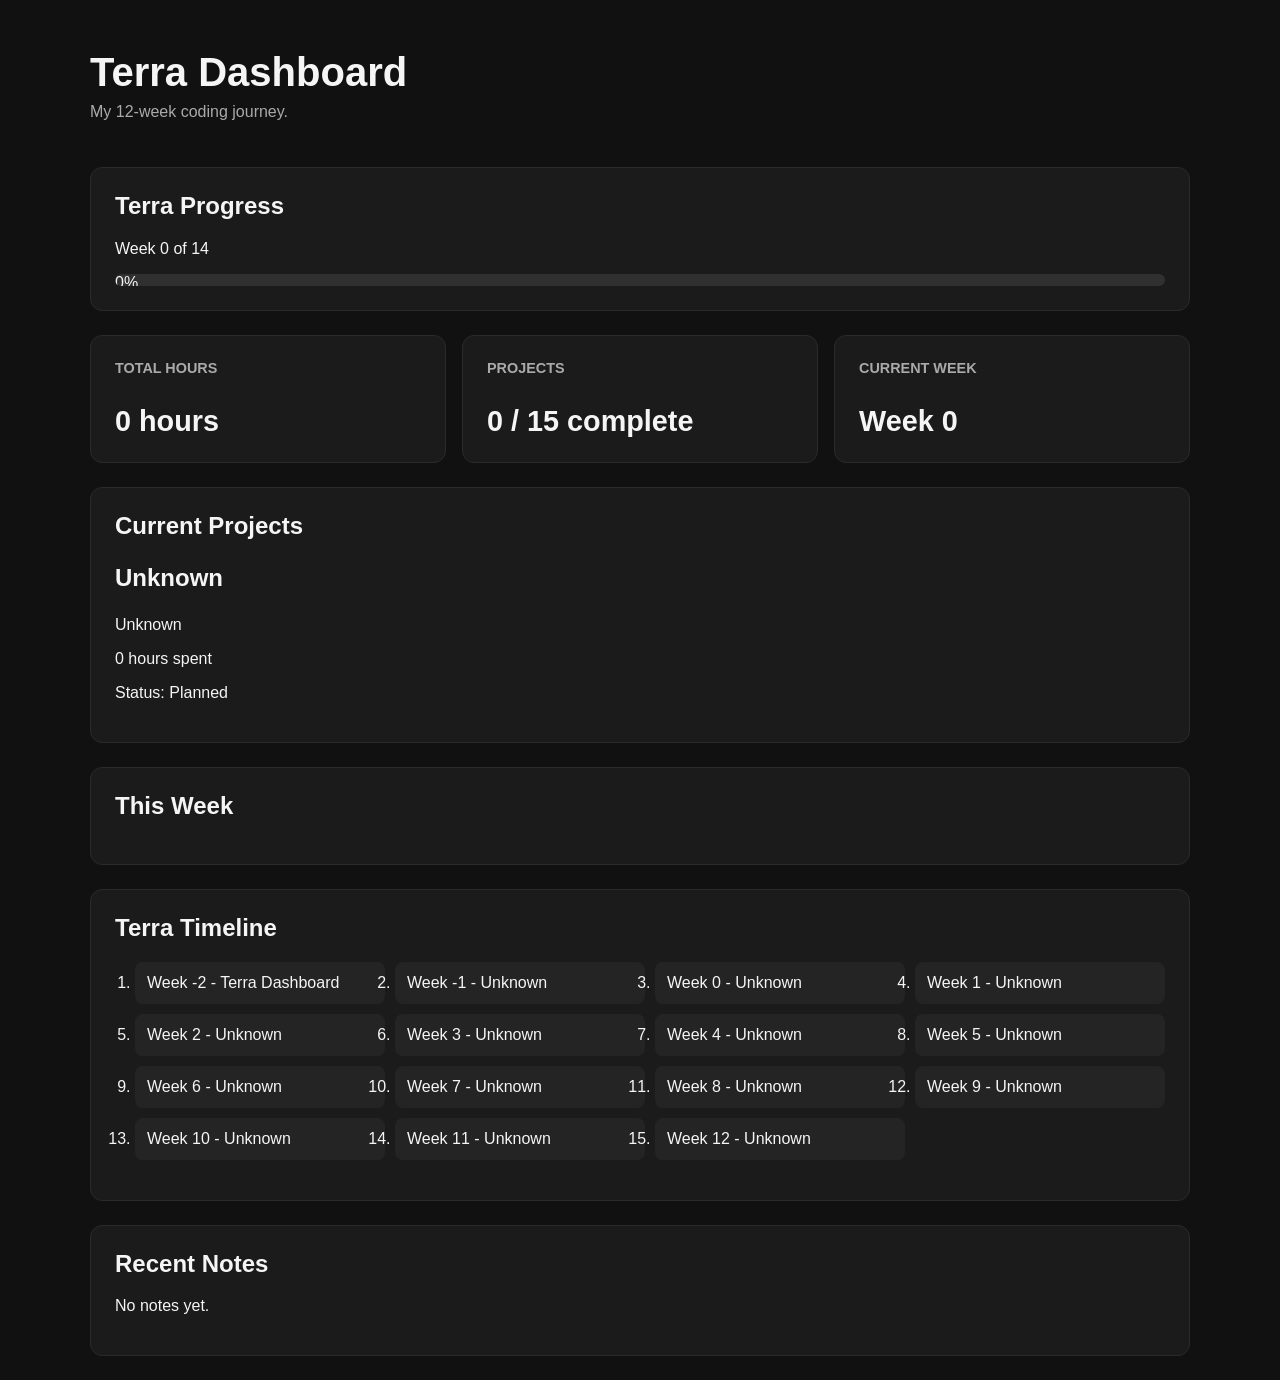
==== index.html @ 198e219d "Created basic skeleton and html, as well as started the js logic in order to display aggregated data" ====
<!DOCTYPE html>
<html lang="en">
<head>
    <meta charset="UTF-8">
    <meta name="viewport" content="width=device-width, initial-scale=1.0">
    
    <title>Terra Dashboard</title>

    <link rel="stylesheet" href="css/style.css">
</head>

<body>

    <header>
        <h1>Terra Dashboard</h1>
        <p>My 12-week coding journey.</p>
    </header>

    <main>

        <section id="progress">
            <h2>Terra Progress</h2>
            <p>Week 0 of 12</p>

            <div>
                <span>0%</span>
            </div>
        </section>

        <section id="overview">

            <div>
                <h2>Total Hours</h2>
                <p id="total-hours"></p>
            </div>

            <div>
                <h2>Projects</h2>
                <p id="project-count"></p>
            </div>

            <div>
                <h2>Current Week</h2>
                <p id="current-week"></p>
            </div>
        </section>

        <section id="current-project">
            <h2>Current Projects</h2>

            <h3>Terra Dashboard</h3>

            <p>
                Build a personal dashboard to track my Terra journey.
            </p>

            <p>0 hours spent</p>

            <p>Status: In Progress</p>
        </section>

        <section id="goals">
            <h2>This Week</h2>

            <ul>
                <li>Build the dashboard</li>
                <li>Track Terra projects</li>
                <li>Integrate the Github API</li>
                <li>Integrate Hackatime API</li>
            </ul>
        </section>

        <section id="timeline">
            <h2>Terra Timeline</h2>

            <ol id="timeline-list"></ol>
        </section>

        <section id="notes">
            <h2>Recent Notes</h2>

            <p id="notes-content"></p>
        </section>
    </main>

    <script src="js/data.js"></script>
    <script src="js/app.js"></script>
</body>
</html>
---- css/style.css ----
/* ---- Base Styling ---- */

* {
    box-sizing: border-box;
}

body {
    margin: 0;
    font-family: Arial, sans-serif;
    background: #111111;
    color: #f5f5f5;
}

main, header {
    width: min(1100px, 90%);
    margin: 0 auto;
}

/* ---- Header Styling ---- */

header {
    padding: 50px 0 30px;
}

header h1 {
    margin: 0;
    font-size: 2.5rem;
}

header p {
    margin-top: 8px;
    color: #aaaaaa;
}

/* ---- Section Styling ---- */

section {
    margin-bottom: 24px;
    padding: 24px;
    background: #1b1b1b;
    border: 1px solid #2a2a2a;
    border-radius: 12px;
}

section h2 {
    margin-top: 0;
}

/* ---- Progress Section Styling ---- */

#progress > div {
    height: 12px;
    background: #303030;
    border-radius: 999px;
    overflow: hidden;
}

#progress span {
    display: block;
    width: 0%;
    height: 100%;
    background: #f5f5f5;
}

/* ---- Overview Section Styling ---- */

#overview {
    display: grid;
    grid-template-columns: repeat(3, 1fr);
    gap: 16px;
    background: transparent;
    border: none;
    padding: 0;
}

#overview > div {
    padding: 24px;
    background: #1b1b1b;
    border: 1px solid #2a2a2a;
    border-radius: 12px;
}

#overview h2 {
    font-size: 0.9rem;
    color: #aaaaaa;
    text-transform: uppercase;
}

#overview p {
    margin-bottom: 0;
    font-size: 1.8rem;
    font-weight: bold;
}

/* ---- Current Project Section Styling ---- */

#current-project h3 {
    font-size: 1.5rem;
}

/* ---- Goals Section Styling ---- */

#goals li {
    margin-bottom: 10px;
}

/* ---- Timeline Section Styling ---- */

#timeline ol {
    display: grid;
    grid-template-columns: repeat(4, 1fr);
    gap: 10px;
    padding-left: 20px;
}

#timeline li {
    padding: 12px;
    background: #242424;
    border-radius: 8px;
}

/* ---- Mobile ---- */

@media (max-width: 700px) {

    header {
        padding-top: 30px;
    }

    header h1 {
        font-size: 2rem;
    }

    #overview {
        grid-template-columns: 1fr;
    }

    #timeline ol {
        grid-template-columns: 1fr;
    }
}
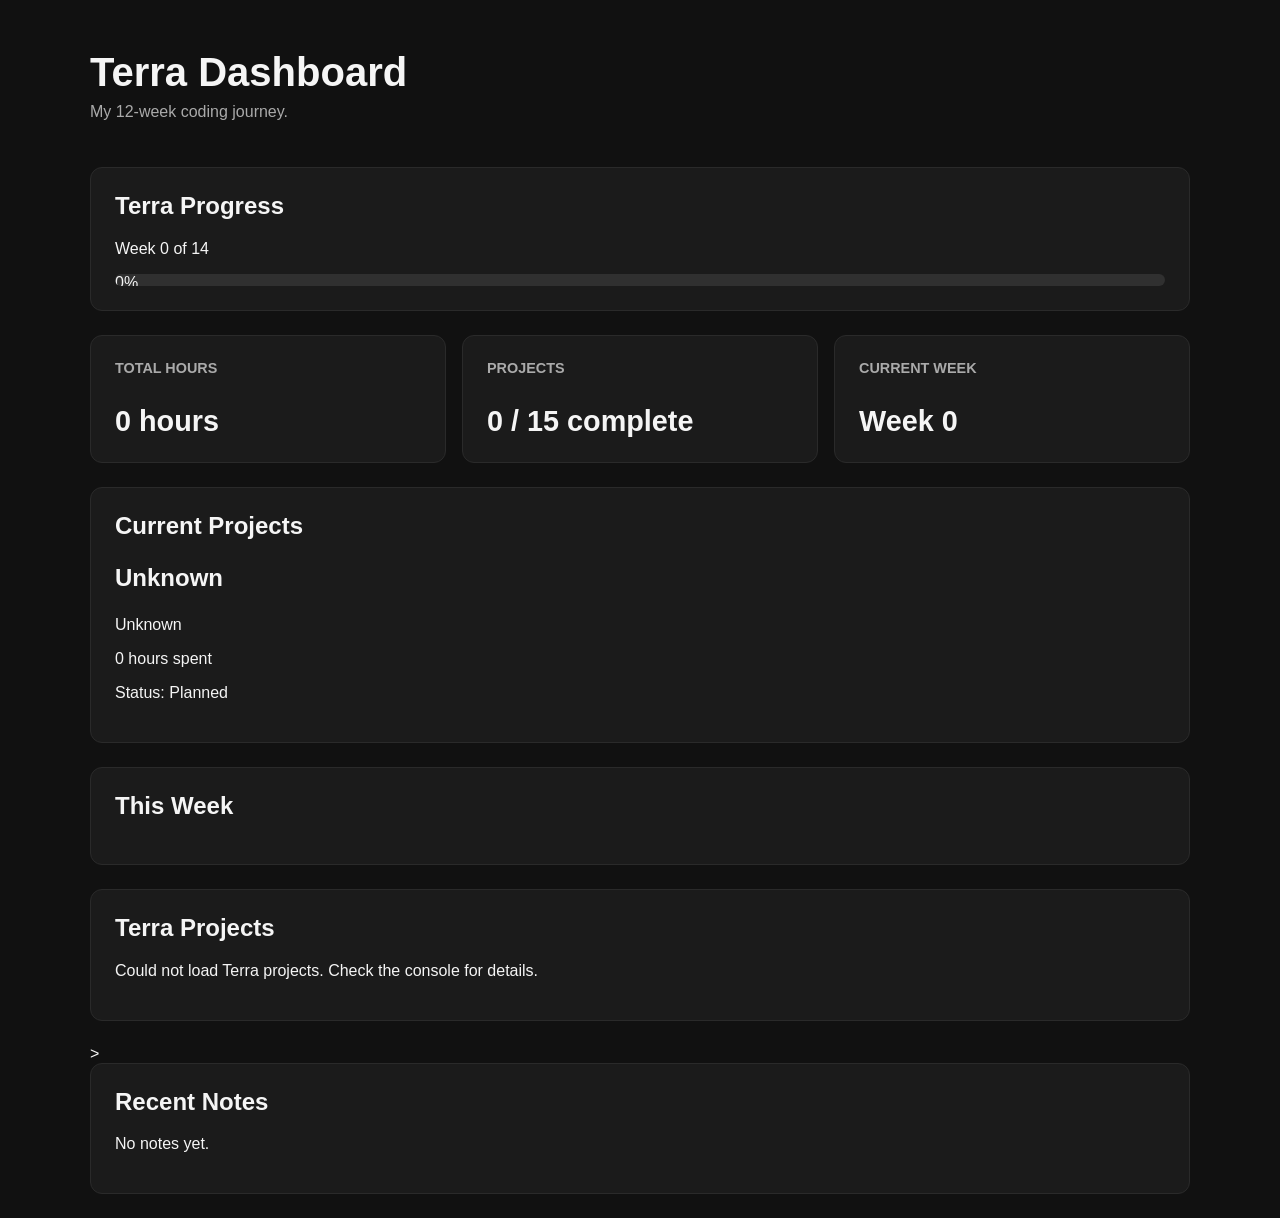
==== commit 83cdbfd2: "Github API integration, fetching and displaying all Terra projects" ====
--- a/index.html
+++ b/index.html
@@ -70,11 +70,13 @@
             </ul>
         </section>
 
-        <section id="timeline">
-            <h2>Terra Timeline</h2>
+        <section id="project-list">
+            <h2>Terra Projects</h2>
 
-            <ol id="timeline-list"></ol>
-        </section>
+            <p id="projects-list-status">Loading projects...</p>
+
+            <div id="projects-container"></div>
+        </section>>
 
         <section id="notes">
             <h2>Recent Notes</h2>
@@ -84,6 +86,7 @@
     </main>
 
     <script src="js/data.js"></script>
+    <script src="js/terra.js"></script>
     <script src="js/app.js"></script>
 </body>
 </html>
--- a/css/style.css
+++ b/css/style.css
@@ -106,17 +106,18 @@
 
 /* ---- Timeline Section Styling ---- */
 
-#timeline ol {
-    display: grid;
-    grid-template-columns: repeat(4, 1fr);
-    gap: 10px;
-    padding-left: 20px;
+.project-card h3 {
+    margin-top: 0;
 }
 
-#timeline li {
-    padding: 12px;
-    background: #242424;
-    border-radius: 8px;
+.project-card a {
+    color: #e4c56a;
+}
+
+@media (max-width: 700px) {
+    #projects-container {
+        grid-template-columns: 1fr;
+    }
 }
 
 /* ---- Mobile ---- */
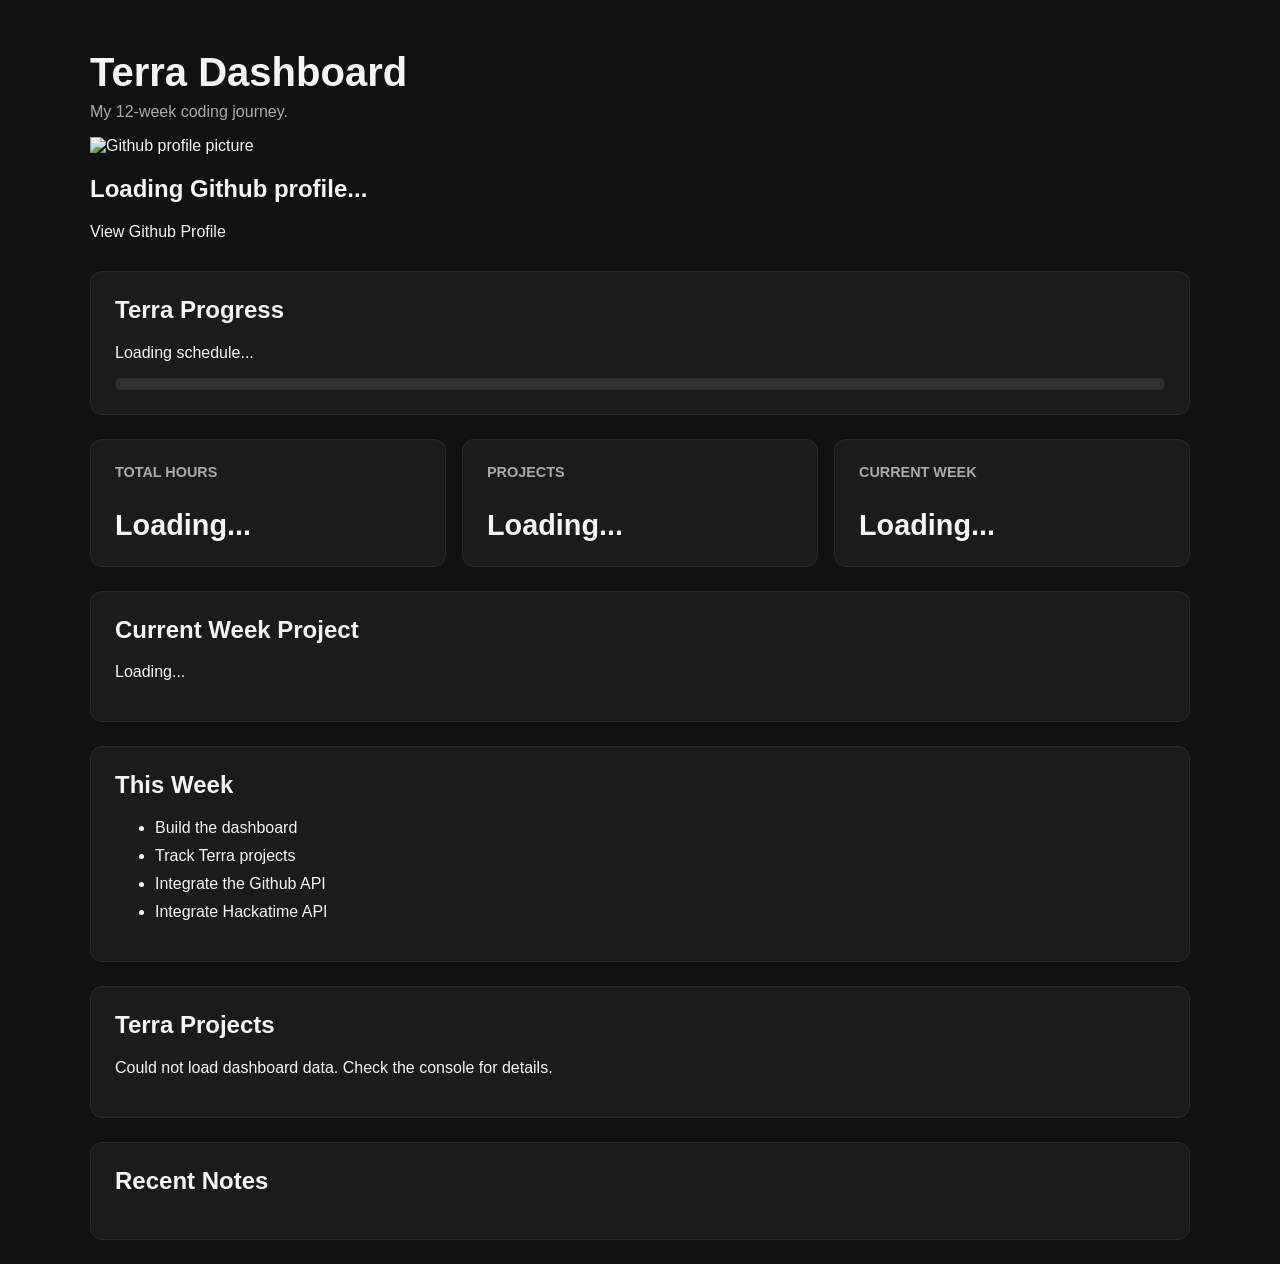
==== commit 175e62a1: "Updated status flag in terra.json" ====
--- a/index.html
+++ b/index.html
@@ -14,49 +14,53 @@
     <header>
         <h1>Terra Dashboard</h1>
         <p>My 12-week coding journey.</p>
+
+        <div id="github-profile">
+            <img id="profile-avatar" alt="Github profile picture">
+
+            <div>
+                <h2 id="profile-name">Loading Github profile...</h2>
+                <p id="profile-bio"></p>
+
+                <a id="profile-link" target="_blank" rel="noopener noreferrer">View Github Profile</a>
+            </div>
+        </div>
     </header>
 
     <main>
 
         <section id="progress">
             <h2>Terra Progress</h2>
-            <p>Week 0 of 12</p>
+            <p id="progress-label">Loading schedule...</p>
 
-            <div>
-                <span>0%</span>
+            <div class="progress-track">
+                <div id=""progress-bar" class=""progress-fill"></div>
             </div>
         </section>
 
         <section id="overview">
-
             <div>
                 <h2>Total Hours</h2>
-                <p id="total-hours"></p>
+                <p id="total-hours">Loading...</p>
             </div>
 
             <div>
                 <h2>Projects</h2>
-                <p id="project-count"></p>
+                <p id="project-count">Loading...</p>
             </div>
 
             <div>
                 <h2>Current Week</h2>
-                <p id="current-week"></p>
+                <p id="current-week">Loading...</p>
             </div>
         </section>
 
         <section id="current-project">
-            <h2>Current Projects</h2>
+            <h2>Current Week Project</h2>
 
-            <h3>Terra Dashboard</h3>
+            <p id="current-week-label">Loading...</p>
 
-            <p>
-                Build a personal dashboard to track my Terra journey.
-            </p>
-
-            <p>0 hours spent</p>
-
-            <p>Status: In Progress</p>
+            <div id="current-week-project"></div>
         </section>
 
         <section id="goals">
@@ -73,10 +77,10 @@
         <section id="project-list">
             <h2>Terra Projects</h2>
 
-            <p id="projects-list-status">Loading projects...</p>
+            <p id="project-list-status">Loading projects...</p>
 
             <div id="projects-container"></div>
-        </section>>
+        </section>
 
         <section id="notes">
             <h2>Recent Notes</h2>
@@ -87,6 +91,7 @@
 
     <script src="js/data.js"></script>
     <script src="js/terra.js"></script>
+    <script src="js/config.js"></script>
     <script src="js/app.js"></script>
 </body>
 </html>
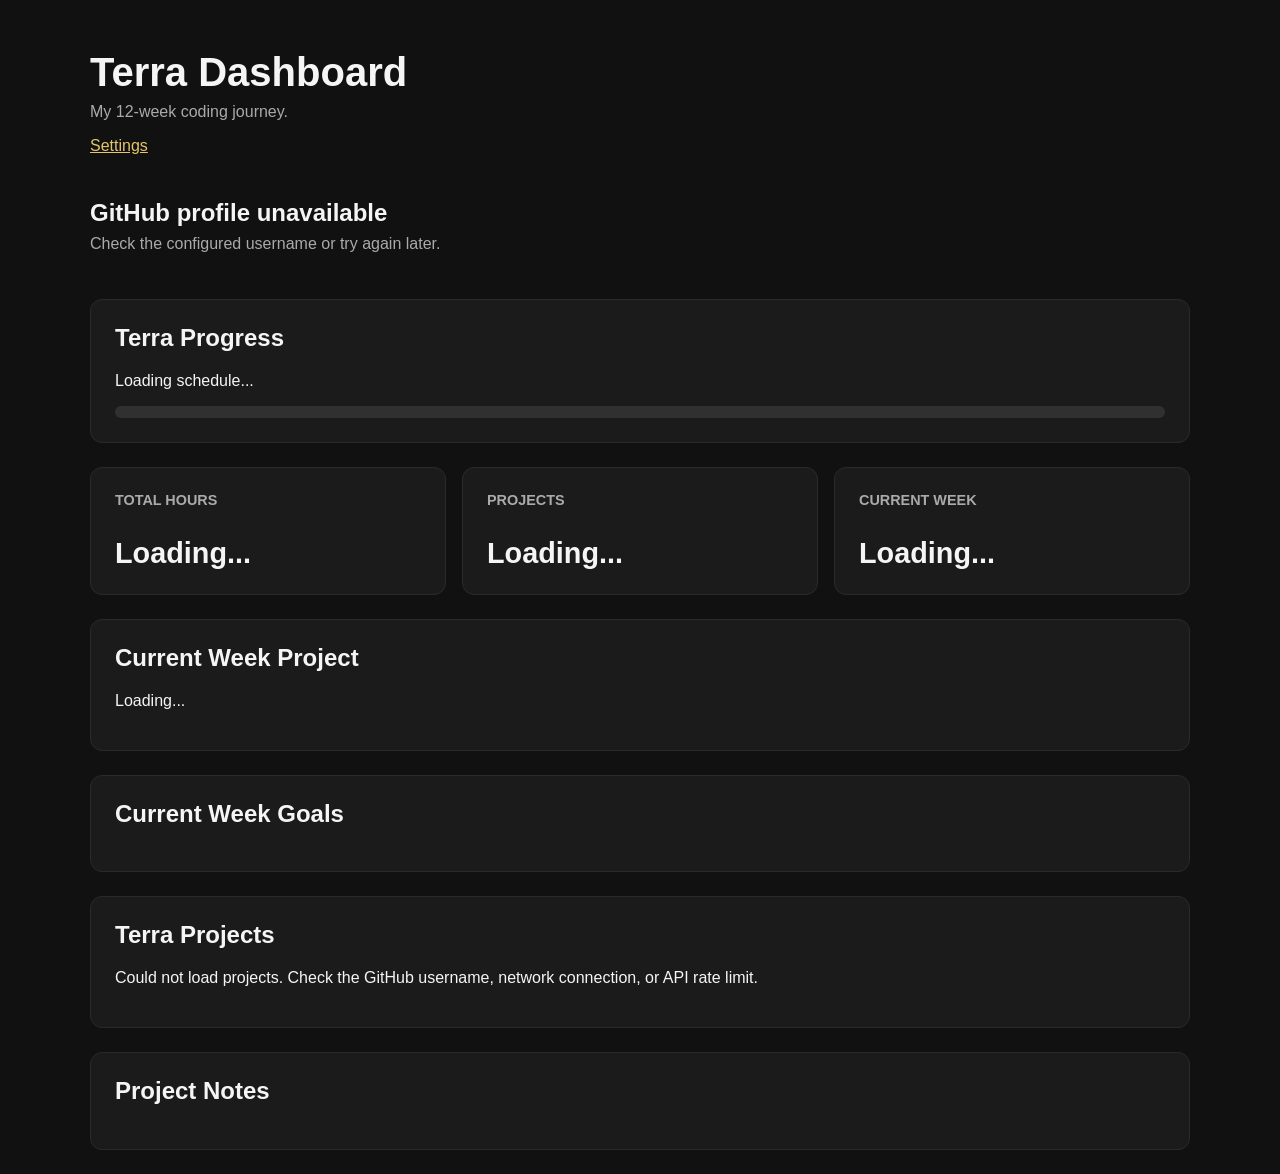
==== commit 618dfa48: "Final stylistic edits, wrap ups, etc" ====
--- a/index.html
+++ b/index.html
@@ -14,6 +14,10 @@
     <header>
         <h1>Terra Dashboard</h1>
         <p>My 12-week coding journey.</p>
+
+        <nav>
+            <a href="settings.html">Settings</a>
+        </nav>
 
         <div id="github-profile">
             <img id="profile-avatar" alt="Github profile picture">
@@ -34,7 +38,7 @@
             <p id="progress-label">Loading schedule...</p>
 
             <div class="progress-track">
-                <div id=""progress-bar" class=""progress-fill"></div>
+                <div id="progress-bar" class="progress-fill"></div>
             </div>
         </section>
 
@@ -64,14 +68,8 @@
         </section>
 
         <section id="goals">
-            <h2>This Week</h2>
-
-            <ul>
-                <li>Build the dashboard</li>
-                <li>Track Terra projects</li>
-                <li>Integrate the Github API</li>
-                <li>Integrate Hackatime API</li>
-            </ul>
+            <h2>Current Week Goals</h2>
+            <ul id="goals-list"></ul>
         </section>
 
         <section id="project-list">
@@ -83,13 +81,11 @@
         </section>
 
         <section id="notes">
-            <h2>Recent Notes</h2>
-
-            <p id="notes-content"></p>
+            <h2>Project Notes</h2>
+            <div id="notes-content"></div>
         </section>
     </main>
 
-    <script src="js/data.js"></script>
     <script src="js/terra.js"></script>
     <script src="js/config.js"></script>
     <script src="js/app.js"></script>
--- a/css/style.css
+++ b/css/style.css
@@ -139,4 +139,143 @@
     #timeline ol {
         grid-template-columns: 1fr;
     }
-}+}
+
+
+/* Navigation */
+nav {
+    margin-top: 16px;
+}
+
+a {
+    color: #e4c56a;
+}
+
+a:focus-visible,
+button:focus-visible,
+input:focus-visible,
+select:focus-visible {
+    outline: 2px solid #e4c56a;
+    outline-offset: 3px;
+}
+
+/* GitHub profile */
+#github-profile {
+    display: flex;
+    align-items: center;
+    gap: 20px;
+    margin-top: 24px;
+}
+
+#profile-avatar {
+    width: 88px;
+    height: 88px;
+    border-radius: 50%;
+    object-fit: cover;
+    background: #303030;
+}
+
+#profile-name {
+    margin-bottom: 8px;
+}
+
+/* Progress bar */
+.progress-track {
+    width: 100%;
+    height: 12px;
+    background: #303030;
+    border-radius: 999px;
+    overflow: hidden;
+}
+
+.progress-fill {
+    width: 0;
+    height: 100%;
+    background: #e4c56a;
+    transition: width 250ms ease;
+}
+
+/* Project cards */
+#projects-container {
+    display: grid;
+    grid-template-columns: repeat(auto-fit, minmax(240px, 1fr));
+    gap: 16px;
+}
+
+.project-card {
+    min-width: 0;
+    padding: 20px;
+    background: #222222;
+    border: 1px solid #363636;
+    border-radius: 10px;
+}
+
+.project-card p {
+    line-height: 1.5;
+    overflow-wrap: anywhere;
+}
+
+.project-card a {
+    display: inline-block;
+    margin-top: 8px;
+}
+
+/* Settings form */
+#settings-form label {
+    display: block;
+    margin: 18px 0 8px;
+}
+
+#settings-form input,
+#settings-form select {
+    display: block;
+    width: 100%;
+    max-width: 480px;
+    padding: 11px;
+    border: 1px solid #555555;
+    border-radius: 6px;
+    background: #111111;
+    color: #f5f5f5;
+    font: inherit;
+}
+
+#settings-form button {
+    padding: 12px 18px;
+    border: 0;
+    border-radius: 6px;
+    background: #e4c56a;
+    color: #111111;
+    font: inherit;
+    font-weight: bold;
+    cursor: pointer;
+}
+
+#settings-status {
+    min-height: 1.5em;
+}
+
+@media (max-width: 700px) {
+    #github-profile {
+        align-items: flex-start;
+        gap: 14px;
+    }
+
+    #profile-avatar {
+        width: 64px;
+        height: 64px;
+    }
+
+    #overview {
+        grid-template-columns: 1fr;
+    }
+
+    section {
+        padding: 18px;
+    }
+}
+
+@media (prefers-reduced-motion: reduce) {
+    .progress-fill {
+        transition: none;
+    }
+}
